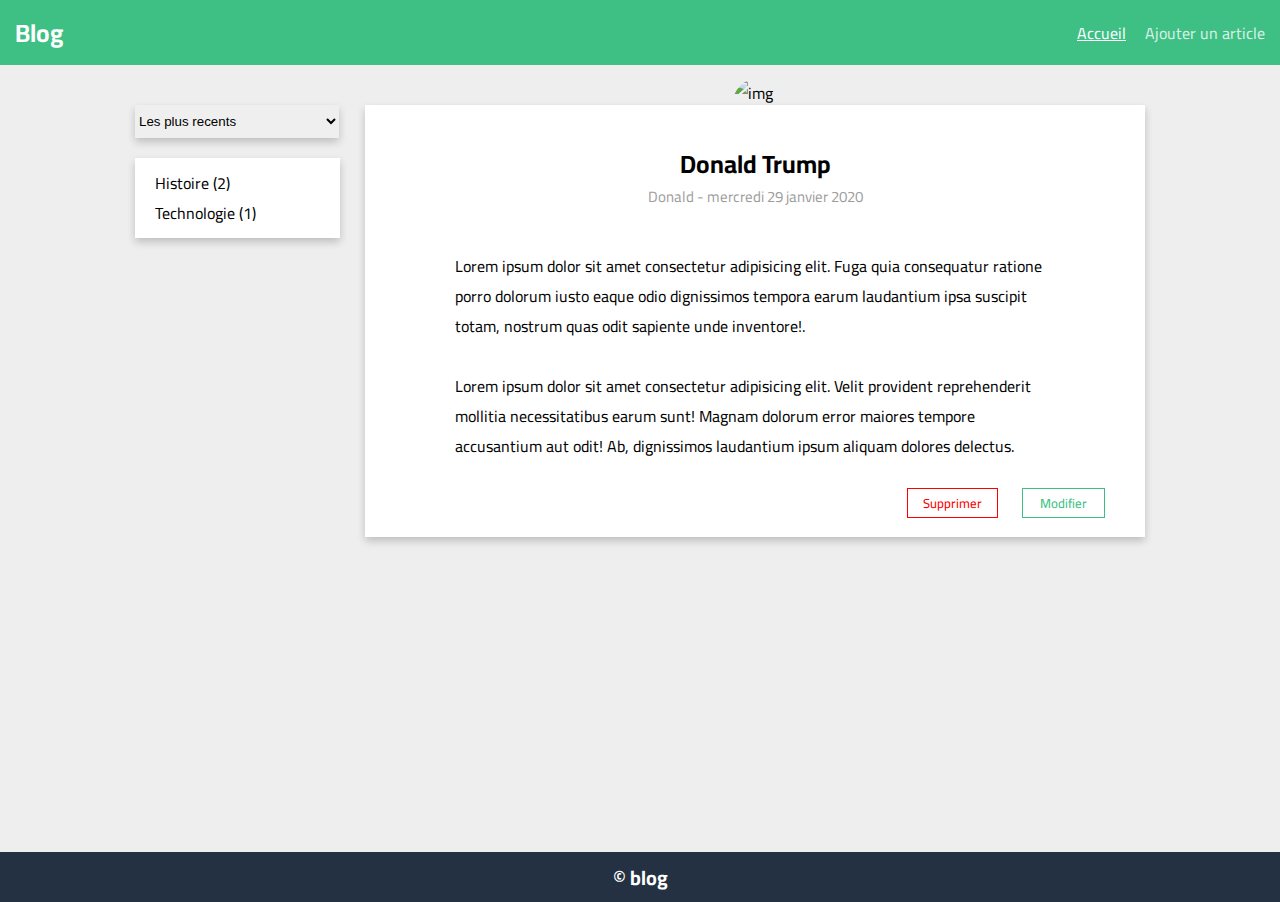
==== main/index.html @ 04c0b027 "HTML et CSS pour le Projet" ====
<!DOCTYPE html>
<html lang="en">
<head>
  <meta charset="UTF-8">
  <meta name="viewport" content="width=device-width, initial-scale=1.0">
  <link rel="stylesheet" href="style.css">
  <title>Blog</title>
</head>
<body>
  <header>
    <span>Blog</span>
    <ul>
      <li class="accueil-link">Accueil</li>
      <li class="ajout-link">Ajouter un article</li>
    </ul>
  </header>
  <!-- This Is Main Page -->
  <main>
    <div class="parent">
      <aside>
        <!-- <div class="label"> -->
          <select >
            <option selected>Les plus recents</option>
            <option value="politique">Les plus anciens</option>
        </select>
        <!-- </div> -->
        <div class="categories">
          <span>Histoire (2)</span>
          <span>Technologie (1)</span>
        </div>
      </aside>
      <!-- Div Pour Les Articles -->
      <div class="articles">
        <div class="article">
          <img src="https://encrypted-tbn0.gstatic.com/images?q=tbn:ANd9GcSQJ2sZUUc6xap9g__-HYUVi9LA2MnfG8_7xF33YejfCkudFpb2voAVKP3K2kg9RBHVo4gFx5saiDaNNzxhhMLjPg" alt="img">
          <p class="auteur">Donald Trump</p>
          <p class="date">Donald - mercredi 29 janvier 2020</p>
          <p class="article-text">Lorem ipsum dolor sit amet consectetur adipisicing elit. Fuga quia consequatur ratione porro dolorum iusto eaque odio dignissimos tempora earum laudantium ipsa suscipit totam, nostrum quas odit sapiente unde inventore!. 
          <br>
          <br>
            Lorem ipsum dolor sit amet consectetur adipisicing elit. Velit provident reprehenderit mollitia necessitatibus earum sunt! Magnam dolorum error maiores tempore accusantium aut odit! Ab, dignissimos laudantium ipsum aliquam dolores delectus.
          </p>
          <div class="btns">
            <span class="suppBtn">Supprimer</span>
            <span class="modiBtn">Modifier</span>
          </div>
        </div>
        <!-- <div class="article">
          <img src="https://encrypted-tbn0.gstatic.com/images?q=tbn:ANd9GcSQJ2sZUUc6xap9g__-HYUVi9LA2MnfG8_7xF33YejfCkudFpb2voAVKP3K2kg9RBHVo4gFx5saiDaNNzxhhMLjPg" alt="img">
          <p class="auteur">Donald Trump</p>
          <p class="date">Donald - mercredi 29 janvier 2020</p>
          <p class="article-text">Lorem ipsum dolor sit amet consectetur adipisicing elit. Fuga quia consequatur ratione porro dolorum iusto eaque odio dignissimos tempora earum laudantium ipsa suscipit totam, nostrum quas odit sapiente unde inventore!. 
          <br>
          <br>
            Lorem ipsum dolor sit amet consectetur adipisicing elit. Velit provident reprehenderit mollitia necessitatibus earum sunt! Magnam dolorum error maiores tempore accusantium aut odit! Ab, dignissimos laudantium ipsum aliquam dolores delectus.
          </p>
          <div class="btns">
            <span class="suppBtn">Supprimer</span>
            <span class="modiBtn">Modifier</span>
          </div>
        </div>
        <div class="article">
          <img src="https://encrypted-tbn0.gstatic.com/images?q=tbn:ANd9GcSQJ2sZUUc6xap9g__-HYUVi9LA2MnfG8_7xF33YejfCkudFpb2voAVKP3K2kg9RBHVo4gFx5saiDaNNzxhhMLjPg" alt="img">
          <p class="auteur">Donald Trump</p>
          <p class="date">Donald - mercredi 29 janvier 2020</p>
          <p class="article-text">Lorem ipsum dolor sit amet consectetur adipisicing elit. Fuga quia consequatur ratione porro dolorum iusto eaque odio dignissimos tempora earum laudantium ipsa suscipit totam, nostrum quas odit sapiente unde inventore!. 
          <br>
          <br>
            Lorem ipsum dolor sit amet consectetur adipisicing elit. Velit provident reprehenderit mollitia necessitatibus earum sunt! Magnam dolorum error maiores tempore accusantium aut odit! Ab, dignissimos laudantium ipsum aliquam dolores delectus.
          </p>
          <div class="btns">
            <span class="suppBtn">Supprimer</span>
            <span class="modiBtn">Modifier</span>
          </div>
        </div> -->
    </div>
  </main>
  <footer>&copy; blog</footer>
  <script src="main.js"></script>
</body>
</html>
---- main/style.css ----
/* box-shadow: 0 4px 8px rgba(0, 0, 0, 0.2); */

@import url('https://fonts.googleapis.com/css2?family=Cairo:wght@200..1000&family=Open+Sans:ital,wght@0,300..800;1,300..800&family=REM:ital,wght@1,300&family=Roboto:ital,wght@0,100;0,300;0,400;0,500;0,700;0,900;1,100;1,300;1,400;1,500;1,700;1,900&display=swap');

body {
    font-family: "cairo";
    margin: 0;
    background-color: #eee;
    height: 100vh;
}

header {
    height: 65px;
    padding: 0 15px;
    background-color: #3ec085;
    display: flex;
    justify-content: space-between;
    align-items: center;
    color: white;
}

header span {
    font-size: 25px;
    font-weight: 700;
    cursor: pointer;
}

ul {
    list-style: none;
}

ul li {
    display: inline-block;
    margin-left: 15px;
    cursor: pointer;
}

.ajout-link {
    opacity: 0.8;
}

.ajout-link:hover {
    opacity: 1;
    transition: 0.4s;
}

.accueil-link {
    text-decoration: underline;
}

main {
    min-height: 83vh;
}

.parent {
    margin-top: 40px;
    display: flex;
    justify-content: center;
}

h2 {
    text-align: center;
}

.date {
    text-align: center;
    margin-top: -30px;
    color: #9E9E9E;
    font-size: 15px;
}

.article {
    position: relative;
    width: 600px;
    padding: 10px 90px;
    margin-left: 15px;
    margin-bottom: 50px;
    background-color: white;
    box-shadow: 0 4px 8px rgba(0, 0, 0, 0.2);
}

.auteur {
    text-align: center;
    font-weight: bold;
    font-size: 25px;
}

img {
    position: absolute;
    width: 55px;
    height: 55px;
    border-radius: 50%;
    top: -27.5px;
    left: 367px;
}

.article-text {
    margin-top: 40px;
    padding-bottom: 50px;
}

.btns {
    position: absolute;
    right: 40px;
    bottom: 20px;
}

.modiBtn {
    margin-left: 20px;
    border: 1px solid #3ec085;
    color: #3ec085;
    padding: 2px 17px;
    cursor: pointer;
    font-size: 13px;
    font-weight: 500;
}

.modiBtn:hover {
    color: white;
    background-color: #3ec085;
    transition: 0.5s;
}

.suppBtn {
    margin-left: 20px;
    color: red;
    font-weight: 500;
    padding: 2px 15px;
    border: 1px solid red;
    cursor: pointer;
    font-size: 13px;
}

.suppBtn:hover {
    color: white;
    background-color: red;
    transition: 0.5s;
}

.label {
    padding: 5px 20px;
    width: 165px;
    background-color: white;
    margin-bottom: 15px;
    box-shadow: 0 4px 8px rgba(0, 0, 0, 0.2);
}

select {
    border: none;
    width: 204px;
    height: 33px;
    margin-bottom: 20px;
    box-shadow: 0 4px 8px rgba(0, 0, 0, 0.2);
}

.categories {
    padding: 10px 20px;
    width: 165px;
    margin-right: 10px;
    background-color: white;
    box-shadow: 0 4px 8px rgba(0, 0, 0, 0.2);
}

.categories span {
    display: block;
}

footer {
    height: 50px;
    background-color: #233142;
    color: white;
    display: flex;
    justify-content: center;
    align-items: center;
    font-weight: 700;
    font-size: 20px;
}
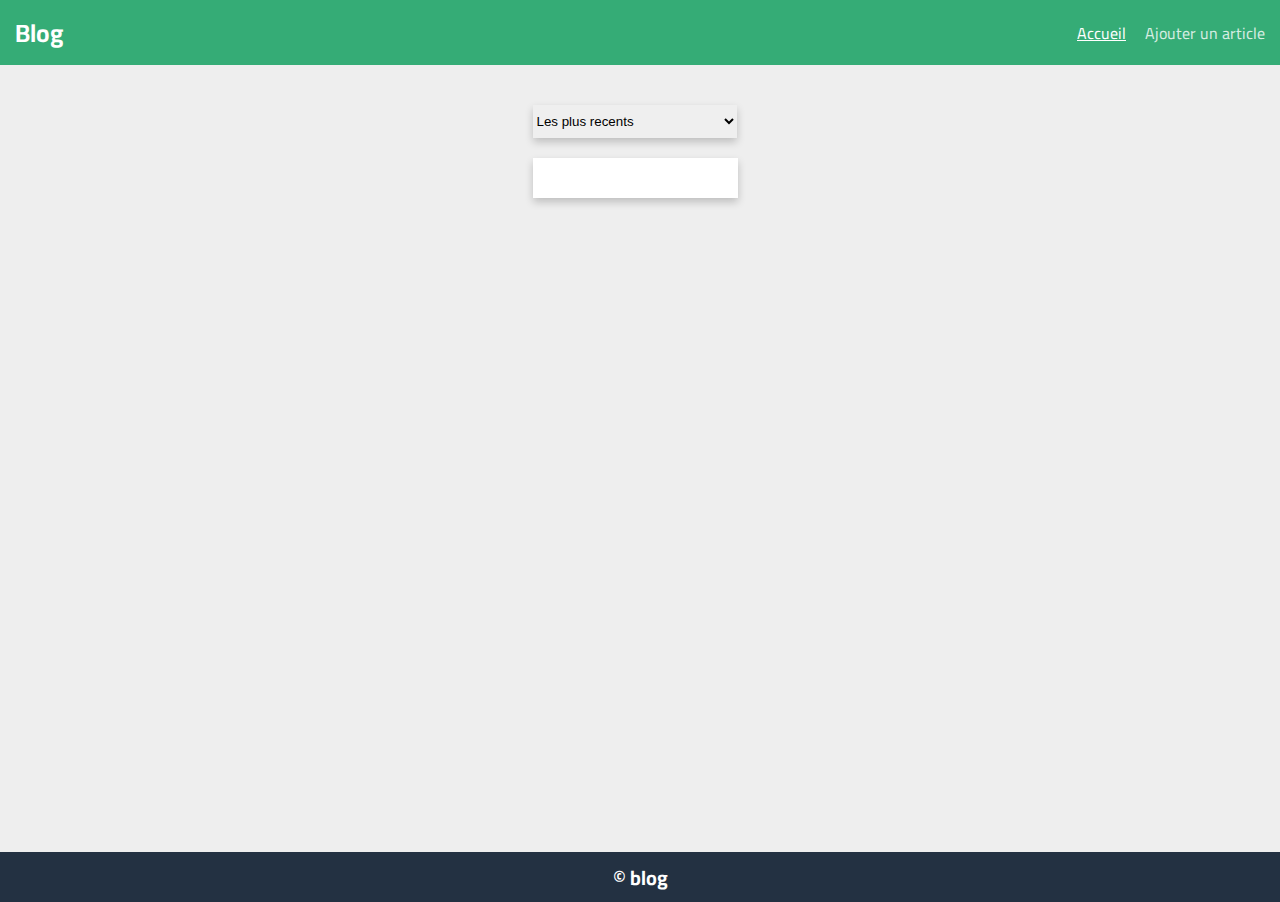
==== commit 796f9e7e: "Version Avec JS" ====
--- a/main/index.html
+++ b/main/index.html
@@ -7,75 +7,61 @@
   <title>Blog</title>
 </head>
 <body>
-  <header>
-    <span>Blog</span>
-    <ul>
-      <li class="accueil-link">Accueil</li>
-      <li class="ajout-link">Ajouter un article</li>
-    </ul>
-  </header>
-  <!-- This Is Main Page -->
-  <main>
-    <div class="parent">
-      <aside>
-        <!-- <div class="label"> -->
-          <select >
-            <option selected>Les plus recents</option>
-            <option value="politique">Les plus anciens</option>
-        </select>
-        <!-- </div> -->
-        <div class="categories">
-          <span>Histoire (2)</span>
-          <span>Technologie (1)</span>
-        </div>
-      </aside>
-      <!-- Div Pour Les Articles -->
-      <div class="articles">
-        <div class="article">
-          <img src="https://encrypted-tbn0.gstatic.com/images?q=tbn:ANd9GcSQJ2sZUUc6xap9g__-HYUVi9LA2MnfG8_7xF33YejfCkudFpb2voAVKP3K2kg9RBHVo4gFx5saiDaNNzxhhMLjPg" alt="img">
-          <p class="auteur">Donald Trump</p>
-          <p class="date">Donald - mercredi 29 janvier 2020</p>
-          <p class="article-text">Lorem ipsum dolor sit amet consectetur adipisicing elit. Fuga quia consequatur ratione porro dolorum iusto eaque odio dignissimos tempora earum laudantium ipsa suscipit totam, nostrum quas odit sapiente unde inventore!. 
-          <br>
-          <br>
-            Lorem ipsum dolor sit amet consectetur adipisicing elit. Velit provident reprehenderit mollitia necessitatibus earum sunt! Magnam dolorum error maiores tempore accusantium aut odit! Ab, dignissimos laudantium ipsum aliquam dolores delectus.
-          </p>
-          <div class="btns">
-            <span class="suppBtn">Supprimer</span>
-            <span class="modiBtn">Modifier</span>
-          </div>
-        </div>
-        <!-- <div class="article">
-          <img src="https://encrypted-tbn0.gstatic.com/images?q=tbn:ANd9GcSQJ2sZUUc6xap9g__-HYUVi9LA2MnfG8_7xF33YejfCkudFpb2voAVKP3K2kg9RBHVo4gFx5saiDaNNzxhhMLjPg" alt="img">
-          <p class="auteur">Donald Trump</p>
-          <p class="date">Donald - mercredi 29 janvier 2020</p>
-          <p class="article-text">Lorem ipsum dolor sit amet consectetur adipisicing elit. Fuga quia consequatur ratione porro dolorum iusto eaque odio dignissimos tempora earum laudantium ipsa suscipit totam, nostrum quas odit sapiente unde inventore!. 
-          <br>
-          <br>
-            Lorem ipsum dolor sit amet consectetur adipisicing elit. Velit provident reprehenderit mollitia necessitatibus earum sunt! Magnam dolorum error maiores tempore accusantium aut odit! Ab, dignissimos laudantium ipsum aliquam dolores delectus.
-          </p>
-          <div class="btns">
-            <span class="suppBtn">Supprimer</span>
-            <span class="modiBtn">Modifier</span>
-          </div>
-        </div>
-        <div class="article">
-          <img src="https://encrypted-tbn0.gstatic.com/images?q=tbn:ANd9GcSQJ2sZUUc6xap9g__-HYUVi9LA2MnfG8_7xF33YejfCkudFpb2voAVKP3K2kg9RBHVo4gFx5saiDaNNzxhhMLjPg" alt="img">
-          <p class="auteur">Donald Trump</p>
-          <p class="date">Donald - mercredi 29 janvier 2020</p>
-          <p class="article-text">Lorem ipsum dolor sit amet consectetur adipisicing elit. Fuga quia consequatur ratione porro dolorum iusto eaque odio dignissimos tempora earum laudantium ipsa suscipit totam, nostrum quas odit sapiente unde inventore!. 
-          <br>
-          <br>
-            Lorem ipsum dolor sit amet consectetur adipisicing elit. Velit provident reprehenderit mollitia necessitatibus earum sunt! Magnam dolorum error maiores tempore accusantium aut odit! Ab, dignissimos laudantium ipsum aliquam dolores delectus.
-          </p>
-          <div class="btns">
-            <span class="suppBtn">Supprimer</span>
-            <span class="modiBtn">Modifier</span>
-          </div>
-        </div> -->
+  <div class="confirm-delete">
+    <p>Etes vous sur de vouloir supprimer votre article ?</p>
+    <div>
+      <span class="annu">Annuler</span>
+      <span class="conf">Confirmer</span>
     </div>
-  </main>
-  <footer>&copy; blog</footer>
+  </div>
+  <div class="black">
+    <!-- This Is BlackDiv For Delete -->
+     <div class="container">
+       <header>
+         <span>Blog</span>
+         <ul>
+           <li class="accueil-link">Accueil</li>
+           <li class="ajout-link">Ajouter un article</li>
+         </ul>
+       </header>
+       <!-- This Is Main Page -->
+       <main>
+         <div class="parent">
+           <aside>
+             <!-- <div class="label"> -->
+               <select >
+                 <option selected>Les plus recents</option>
+                 <option >Les plus anciens</option>
+             </select>
+             <!-- </div> -->
+             <div class="categories">
+               <!-- <span>Histoire (2)</span>
+               <span>Technologie (1)</span> -->
+             </div>
+           </aside>
+           <!-- Div Pour Les Articles -->
+           <div class="articles">
+             <div class="article" style="display: none;">
+               <img src="https://encrypted-tbn0.gstatic.com/images?q=tbn:ANd9GcSQJ2sZUUc6xap9g__-HYUVi9LA2MnfG8_7xF33YejfCkudFpb2voAVKP3K2kg9RBHVo4gFx5saiDaNNzxhhMLjPg" alt="img">
+               <p class="auteur">This Is A Static Article</p>
+               <p class="date">Static - mercredi 29 janvier 2020</p>
+               <p class="article-text">Lorem ipsum dolor sit amet consectetur adipisicing elit. Fuga quia consequatur ratione porro dolorum iusto eaque odio dignissimos tempora earum laudantium ipsa suscipit totam, nostrum quas odit sapiente unde inventore!. 
+               <br>
+               <br>
+                 Lorem ipsum dolor sit amet consectetur adipisicing elit. Velit provident reprehenderit mollitia necessitatibus earum sunt! Magnam dolorum error maiores tempore accusantium aut odit! Ab, dignissimos laudantium ipsum aliquam dolores delectus.
+               </p>
+               <div class="btns">
+                 <span class="suppBtn">Supprimer</span>
+                 <span class="modiBtn">Modifier</span>
+               </div>
+             </div>
+         </div>
+       </main>
+       <footer>&copy; blog</footer>
+     </div>
+     </div>
   <script src="main.js"></script>
 </body>
-</html>+</html>
+
+
--- a/main/style.css
+++ b/main/style.css
@@ -10,9 +10,10 @@
 }
 
 header {
+    position: relative;
     height: 65px;
     padding: 0 15px;
-    background-color: #3ec085;
+    background-color: #35ac76;
     display: flex;
     justify-content: space-between;
     align-items: center;
@@ -56,6 +57,7 @@
     margin-top: 40px;
     display: flex;
     justify-content: center;
+    
 }
 
 h2 {
@@ -73,6 +75,7 @@
     position: relative;
     width: 600px;
     padding: 10px 90px;
+    padding-bottom: 30px;
     margin-left: 15px;
     margin-bottom: 50px;
     background-color: white;
@@ -95,19 +98,30 @@
 }
 
 .article-text {
+    position: relative;
     margin-top: 40px;
     padding-bottom: 50px;
+}
+
+.article-text::after {
+    content: "";
+    position: absolute;
+    width: 100%;
+    height: 1px;
+    background-color: #eee;
+    bottom: 20px;
+    right: 0;
 }
 
 .btns {
     position: absolute;
     right: 40px;
-    bottom: 20px;
+    bottom: 19px;
 }
 
 .modiBtn {
     margin-left: 20px;
-    border: 1px solid #3ec085;
+    border: 1px solid #35ac76;
     color: #3ec085;
     padding: 2px 17px;
     cursor: pointer;
@@ -117,7 +131,7 @@
 
 .modiBtn:hover {
     color: white;
-    background-color: #3ec085;
+    background-color: #35ac76;
     transition: 0.5s;
 }
 
@@ -154,7 +168,7 @@
 }
 
 .categories {
-    padding: 10px 20px;
+    padding: 20px 20px;
     width: 165px;
     margin-right: 10px;
     background-color: white;
@@ -163,6 +177,21 @@
 
 .categories span {
     display: block;
+    cursor: pointer;
+}
+
+.categories span:hover {
+    color: #3ec085;
+    font-size: 20px;
+    transform: translateX(2px);
+    transition: 0.5s;
+}
+
+.categorieClick {
+    transition: 0.7s;
+    color: #35ac76;
+    font-size: 20px;
+    transform: translateX(2px);
 }
 
 footer {
@@ -174,4 +203,50 @@
     align-items: center;
     font-weight: 700;
     font-size: 20px;
-}+    position: relative;
+}
+
+/* Confirmation De suppression */
+.confirm-delete {
+    width: 400px;
+    height: 150px;
+    display: flex;
+    flex-direction: column;
+    justify-content: center;
+    align-items: center;
+    background-color: white;
+    z-index: 3; 
+    position: fixed;
+    top: calc(50% - 75px);
+    right: calc(50% - 200px);
+    display: none;
+}
+
+.annu {
+    background-color: white;
+    color: #3ec085;
+    font-weight: bold;
+    padding: 2px 16px;
+    border: 1px solid #3ec085;
+    cursor: pointer;
+}
+
+.conf {
+    background-color: #3ec085;
+    color: white;
+    padding: 2px 10px;
+    font-weight: bold;
+    cursor: pointer;
+}
+
+.confirm-delete p  {
+    text-align: center;
+    font-weight: bold;
+}
+
+.container {
+    position: relative;
+}
+
+/* ======== Responsivité ======== */
+
